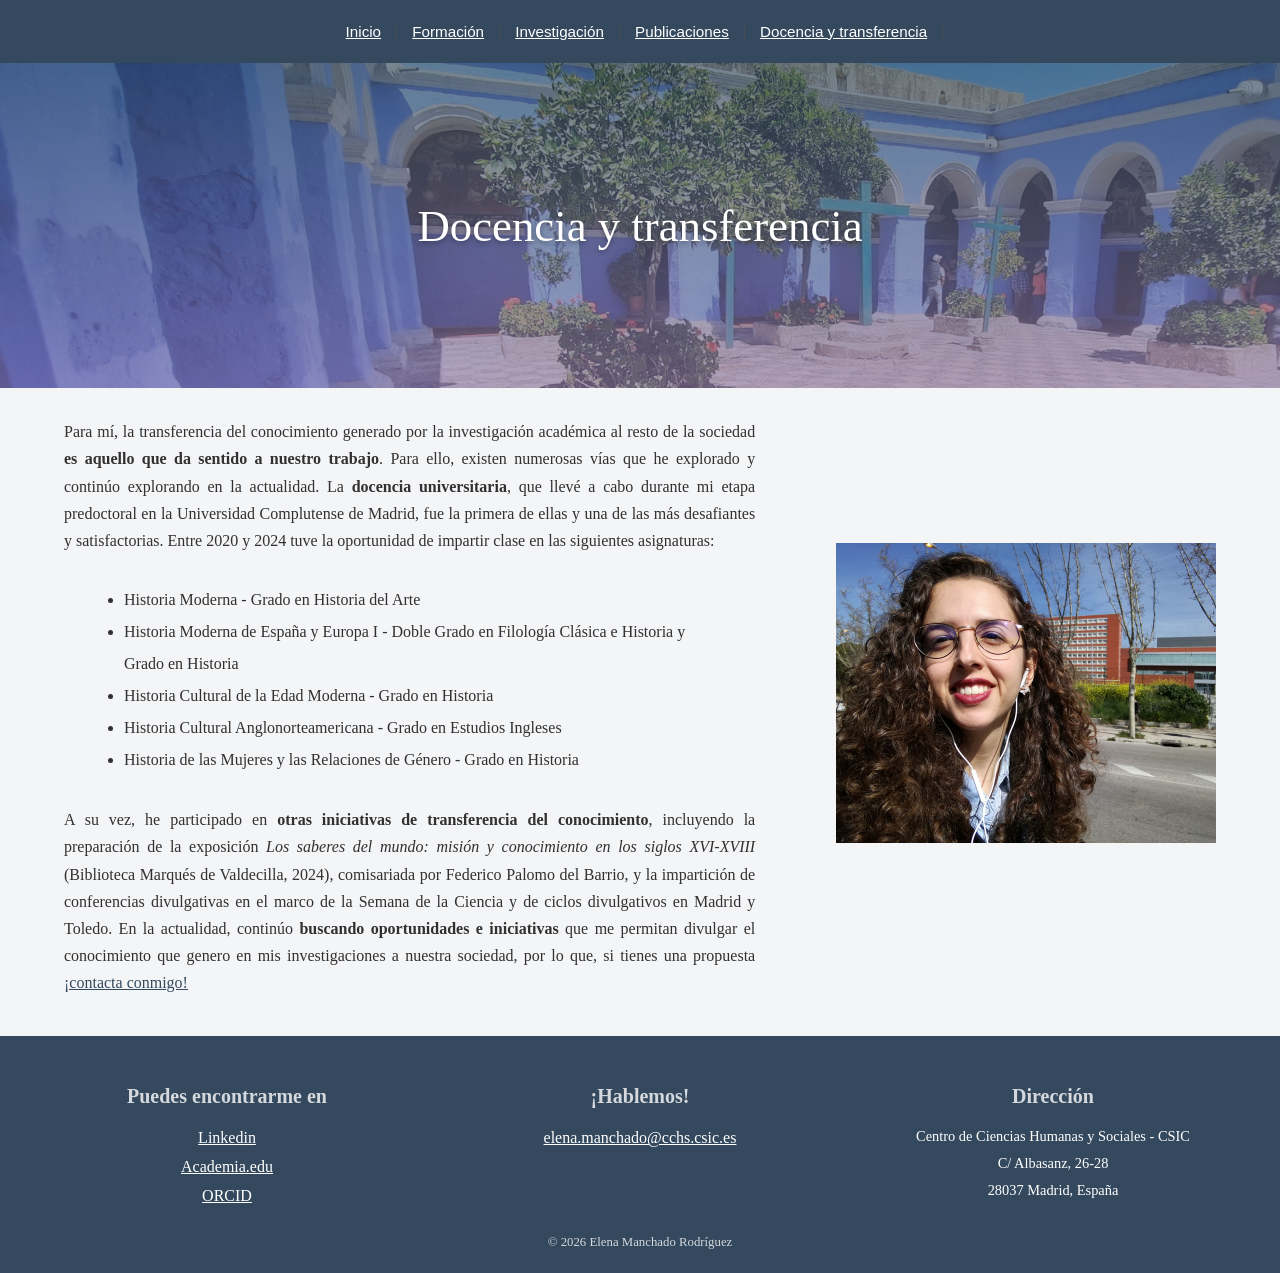
==== content/docencia.html @ 143a8853 "Sesión 28 septiembre 2" ====
<!DOCTYPE html>
<html lang="es">
  <head>
    <meta charset="utf-8">
    <meta name="description" content="Pagina web Complementos Informatica"/>
    <link rel="stylesheet" href="../styles/styles.css">
  </head>
  <body>
    <nav>
     <a href="../index.html">Inicio</a> |
     <a href="formación.html">Formación</a> | 
     <a href="proyectos.html">Investigación</a> | 
     <a href="publicaciones.html">Publicaciones</a> | 
     <a href="docencia.html">Docencia y transferencia</a> |   
    </nav>
    <header class="cabecera">
      <h1>Docencia y transferencia</h1>
    </header>
    <section class="docenciatexto">
      <img src="../images/docenciafoto.jpg" width="300" height="300" alt="Foto de Elena Manchado Rodríguez">
      <p>Para mí, la transferencia del conocimiento generado por la investigación académica al resto de la sociedad <strong>es aquello que da sentido a nuestro trabajo</strong>. Para ello, existen numerosas vías que he explorado y continúo explorando en la actualidad. La <strong>docencia universitaria</strong>, que llevé a cabo durante mi etapa predoctoral en la Universidad Complutense de Madrid, fue la primera de ellas y una de las más desafiantes y satisfactorias. Entre 2020 y 2024 tuve la oportunidad de impartir clase en las siguientes asignaturas:</p>
      <ul>
        <li>Historia Moderna - Grado en Historia del Arte</li>
        <li>Historia Moderna de España y Europa I - Doble Grado en Filología Clásica e Historia y Grado en Historia </li>
        <li>Historia Cultural de la Edad Moderna - Grado en Historia  </li>
        <li>Historia Cultural Anglonorteamericana - Grado en Estudios Ingleses </li>
        <li>Historia de las Mujeres y las Relaciones de Género - Grado en Historia</li> 
      </ul>
      <p>A su vez, he participado en<strong> otras iniciativas de transferencia del conocimiento</strong>, incluyendo la preparación de la exposición <em>Los saberes del mundo: misión y conocimiento en los siglos XVI-XVIII </em> (Biblioteca Marqués de Valdecilla, 2024), comisariada por Federico Palomo del Barrio, y la impartición de conferencias divulgativas en el marco de la Semana de la Ciencia y de ciclos divulgativos en Madrid y Toledo. En la actualidad, continúo <strong>buscando oportunidades e iniciativas</strong> que me permitan divulgar el conocimiento que genero en mis investigaciones a nuestra sociedad, por lo que, si tienes una propuesta <a href= "mailto:elena.manchado@cchs.csic.es">¡contacta conmigo!</a></p>
      </section>
     <footer>
      <div class="footer-redes">
        <h3>Puedes encontrarme en </h3>
        <p><a href="https://www.linkedin.com/in/elena-manchado-rodr%C3%ADguez-a53380370/" target="_blank" rel="noopener noreferrer">Linkedin</a></p>
        <p><a href="https://csic.academia.edu/ElenaManchadoRodr%C3%ADguez" target="_blank" rel="noopener noreferrer">Academia.edu</a></p>
        <p><a href="https://orcid.org/0009-0008-4334-5726" target="_blank" rel="noopener noreferrer">ORCID</a></p>
      </div>
      <div class="footer-contacto">
        <h3>¡Hablemos!</h3>
        <p><a href="mailto:elena.manchado@cchs.csic.es">elena.manchado@cchs.csic.es</a></p>
      </div>
      <div class="footer-direccion">
        <h3>Dirección</h3>
        <p>Centro de Ciencias Humanas y Sociales - CSIC</p>
        <p>C/ Albasanz, 26-28</p>
        <p>28037 Madrid, España</p> 
      </div>
      <div class="copyright">
       <p>© 2026 Elena Manchado Rodríguez</p>
      </div>
    </footer>
    <div>
---- styles/styles.css ----
body {
    margin: 0;
    font-family: Georgia, 'Times New Roman', Times, serif, Geneva, Tahoma, sans-serif;
    line-height: 1.7;
    background-color: #f4f5f7;
    color: #4a4f55;
}

nav {
    background-color: #34495e;
    padding: 18px 30px;
    text-align: center;
}
nav a {
    color:#ffff;
    font-family: Arial, Helvetica, sans-serif;
    font-size: 0.95rem;
    margin: 0 10px;
    transition: color 0.3s ease;

}

nav a:hover {
    color:#c9b9d9;
}
.cabecera {
    position: relative;
    height: 325px;
    background-image:
        linear-gradient(
            rgba(52, 73, 94, 0.65),
            rgba(142, 122, 168, 0.65)),
        url("../images/fotoportada.jpg");
    background-size: cover;
    background-position: center;
    display: flex;
    align-items: center;
    justify-content: center;
    text-align: center;
}

.cabecera h1 {
    margin: 0;
    padding: 20px 40px;
    color: white;
    font-size: 2.8rem;
    font-weight: normal;
    text-shadow: 0 2px 5px rgba(0, 0, 0, 0.35);
}   

.cabecera-proyecto1 {
    background-image:
        linear-gradient(
            rgba(52, 73, 94, 0.65),
            rgba(142, 122, 168, 0.65)
        ),
        url("../images/proyectotesis.jpg");
    background-position: center ;
}

.cabecera-proyecto2 {
    background-image:
        linear-gradient(
            rgba(52, 73, 94, 0.65),
            rgba(142, 122, 168, 0.65)
        ),
        url("../images/proyecto2foto.jpg");
    background-position: bottom ;
}

.cabecera-proyecto3 {
    background-image:
        linear-gradient(
            rgba(52, 73, 94, 0.65),
            rgba(142, 122, 168, 0.65)
        ),
        url("../images/proyectocarteras.jpg");
    background-position: center ;
}
#cita {
    max-width: 900px;
    width: 80%;
    margin: 20px auto;
    padding: 20px 40px;
    font-size: 1rem;
    font-style: italic;;
    color: #4a4f55;
    line-height: 1.8;
    text-align: center;

}
#cita p {
    width: 90%;
    margin: 5px auto 0;
    font-size: 1rem;
    font-style: normal;
    color: #6d6674;
    text-align: center;
              
}

h2 {
    font-size: 2rem;
    color: #323030;
    margin: 50px 50px 15px;
    text-align: left;
}

h3 {
    font-size: 1.25rem;
    color:#d5d9dd;
    margin: 15px 0;
    text-align: center;
}

h4 {
    font-size: 1.25rem;
    color: #4a4f55;
    margin: 15px 0;
    text-align: left;
}

h5 {
    font-size: 1.25rem;
    color: #323030;
    margin: 50px 50px 15px;
    text-align: left;
}
p {
    width: 55%;
    height: auto;
    margin: 20px 50px 20px; 
    text-align: justify;
    color: #323030;
}
img {
    max-width: 100%;
    height: 350px;
    width: 350px;
    display: block;
    margin-top: 120px;
    margin-bottom: 15px;
    margin-right: 50px;
    float: right;
}

#image_container {
    width:100%;
    overflow:auto;
}

#image_left {
    float: right;
    width: 33%;
}

 ul {
    width: 92%;
    list-style-type: disc;
    margin-left: 60px;
    padding: 0px;
    color: #323030;
    line-height: 2;
}

ul a {
    color: #34495e;
    text-decoration: underline;
    transition: color 0.3s ease;
}

ul a:hover {
    color: #8e7aa8;
}

.proyecto {
    width: 95%;
    max-width: 1200px;
    margin: 40px auto;
    background-color: #ffffff;
    margin-bottom: 30px;
    border-radius: 12px;
    box-shadow:
        0 4px 8px rgba(52, 73, 94, 0.08),
        0 10px 25px rgba(52, 73, 94, 0.10);
    overflow: hidden;
    transition: transform 0.3s ease, box-shadow 0.3s ease;
}

.proyecto:hover {
    transform: translateY(-3px);
    box-shadow:
        0 6px 12px rgba(52, 73, 94, 0.10),
        0 15px 30px rgba(142, 122, 168, 0.15);
}
.proyecto summary {
    list-style: none;
    cursor: pointer;
}

.proyecto summary::-webkit-details-marker {
    display: none;
}

.proyecto-header {
    display: grid;
    grid-template-columns: 220px 1fr auto;
    align-items: center;
    gap: 30px;
    padding: 22px;
}

.proyecto-imagen {
    width: 250px;
    height: 250px;
    object-fit: cover;
    border-radius: 8px;
    display: block;
    margin: 0;
    float: none;
}

.boton {
    display: inline-block;
    margin-top: 25px;
    padding: 9px 18px;
    border: 1px solid #34495e;
    border-radius: 25px;
    color: #34495e;
    background-color: transparent;
    font-family: Arial, Helvetica, sans-serif;
    font-size: 0.85rem;
    text-decoration: none;
    white-space: nowrap;
    transition: 
        background-color 0.3s ease,
        color 0.3s ease;
}

.boton:hover {
    background-color: #34495e;
    color: white;
}

.descripcion-proyecto h5 {
    margin: 25px 50px 10px;
}

.descripcion-proyecto p {
    width: 90%;
    text-align: justify;
    margin-bottom: 10px;
}

.descripcion-proyecto a {
    color: #34495e;
    text-decoration: underline;
    transition: color 0.3s ease;
}

.descripcion-proyecto a:hover {
    color: #8e7aa8;
}

.docenciatexto {
    width: 90%;
    margin: 0 auto;
}
 .docenciatexto p {
    width: 60%;
    margin: 30px 0;
    text-align: justify;
}

.docenciatexto img {
    float: right;
    width: 33%;
    height: 300px;
    object-fit: cover;
    margin: 125px 0 20px 60px;
}

.docenciatexto ul {
    width: 50%;
    list-style-type: disc;
    margin-left: 60px;
    padding: 0px;
    color: #323030;
    line-height: 2    
}

.docenciatexto a {
    color: #34495e;
    text-decoration: underline;
    transition: color 0.3s ease;
}

.docenciatexto a:hover {
    color: #8e7aa8;
}

footer {
    background-color: #34495e;
    color: white;
    display: flex;
    flex-wrap: wrap;
    justify-content: space-between;
    padding: 30px 50px 15px;
    font-size: 1rem;
    line-height: 1.5;
    margin-top: 40px;
}
 
.footer-redes, .footer-contacto, .footer-direccion {
    width: 30%;
}

footer p  {
    width: 100%;
    margin: 5px 0;
    text-align: center;
}

.footer-redes a, .footer-contacto a {
    color: white;
    text-decoration: underline;
}

.footer-redes a:hover {
    color: #c9b9d9;

}
.footer-contacto a:hover {
    color: #c9b9d9;
}

.footer-direccion p {
    font-size: 0.9rem;
    color: white;
}   

.copyright {
    width: 100%;
    margin: 15px auto 0;
    font-size: 0.8rem;
}

.copyright p {
    text-align: center;
    color: #d5d9dd;
}
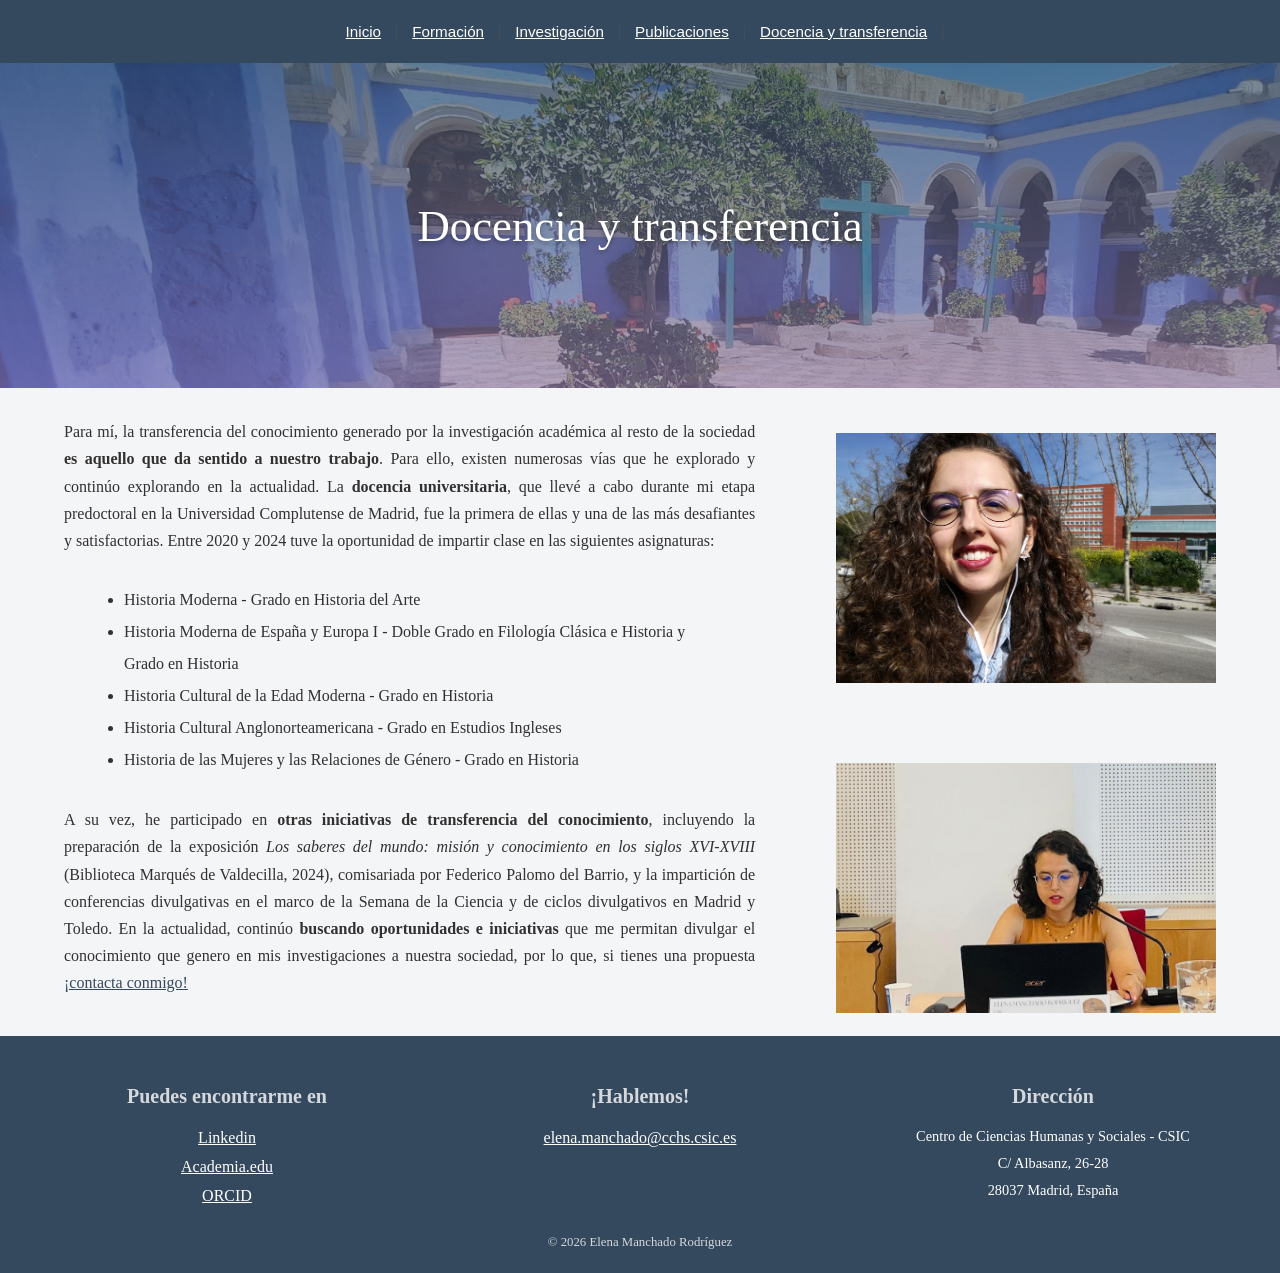
==== commit b57cac2d: "Sesión 28 sept 3" ====
--- a/content/docencia.html
+++ b/content/docencia.html
@@ -19,6 +19,7 @@
     <section class="docenciatexto">
       <img src="../images/docenciafoto.jpg" width="300" height="300" alt="Foto de Elena Manchado Rodríguez">
       <p>Para mí, la transferencia del conocimiento generado por la investigación académica al resto de la sociedad <strong>es aquello que da sentido a nuestro trabajo</strong>. Para ello, existen numerosas vías que he explorado y continúo explorando en la actualidad. La <strong>docencia universitaria</strong>, que llevé a cabo durante mi etapa predoctoral en la Universidad Complutense de Madrid, fue la primera de ellas y una de las más desafiantes y satisfactorias. Entre 2020 y 2024 tuve la oportunidad de impartir clase en las siguientes asignaturas:</p>
+      <img id= "foto2docencia" src="../images/docenciafoto2.jpeg" width="300" height="300" alt="Foto 2 de Elena Manchado Rodríguez">
       <ul>
         <li>Historia Moderna - Grado en Historia del Arte</li>
         <li>Historia Moderna de España y Europa I - Doble Grado en Filología Clásica e Historia y Grado en Historia </li>
@@ -26,8 +27,8 @@
         <li>Historia Cultural Anglonorteamericana - Grado en Estudios Ingleses </li>
         <li>Historia de las Mujeres y las Relaciones de Género - Grado en Historia</li> 
       </ul>
-      <p>A su vez, he participado en<strong> otras iniciativas de transferencia del conocimiento</strong>, incluyendo la preparación de la exposición <em>Los saberes del mundo: misión y conocimiento en los siglos XVI-XVIII </em> (Biblioteca Marqués de Valdecilla, 2024), comisariada por Federico Palomo del Barrio, y la impartición de conferencias divulgativas en el marco de la Semana de la Ciencia y de ciclos divulgativos en Madrid y Toledo. En la actualidad, continúo <strong>buscando oportunidades e iniciativas</strong> que me permitan divulgar el conocimiento que genero en mis investigaciones a nuestra sociedad, por lo que, si tienes una propuesta <a href= "mailto:elena.manchado@cchs.csic.es">¡contacta conmigo!</a></p>
-      </section>
+              <p>A su vez, he participado en<strong> otras iniciativas de transferencia del conocimiento</strong>, incluyendo la preparación de la exposición <em>Los saberes del mundo: misión y conocimiento en los siglos XVI-XVIII </em> (Biblioteca Marqués de Valdecilla, 2024), comisariada por Federico Palomo del Barrio, y la impartición de conferencias divulgativas en el marco de la Semana de la Ciencia y de ciclos divulgativos en Madrid y Toledo. En la actualidad, continúo <strong>buscando oportunidades e iniciativas</strong> que me permitan divulgar el conocimiento que genero en mis investigaciones a nuestra sociedad, por lo que, si tienes una propuesta <a href= "mailto:elena.manchado@cchs.csic.es">¡contacta conmigo!</a></p>
+       </section>
      <footer>
       <div class="footer-redes">
         <h3>Puedes encontrarme en </h3>
--- a/styles/styles.css
+++ b/styles/styles.css
@@ -154,6 +154,26 @@
     width: 33%;
 }
 
+.introformacion p {
+    width: 90%;
+    margin-top: 30px;
+    margin-bottom:0;
+}
+
+.introformacion a {
+    color: #34495e;
+    text-decoration: underline;
+    transition: color 0.3s ease;
+}
+
+.introformacion a:hover {
+    color: #8e7aa8;
+}
+
+.introformacion h2 {
+    margin-top: 30px;
+}
+
  ul {
     width: 92%;
     list-style-type: disc;
@@ -266,7 +286,7 @@
     width: 90%;
     margin: 0 auto;
 }
- .docenciatexto p {
+.docenciatexto p {
     width: 60%;
     margin: 30px 0;
     text-align: justify;
@@ -275,11 +295,20 @@
 .docenciatexto img {
     float: right;
     width: 33%;
-    height: 300px;
+    height: 250px;
     object-fit: cover;
-    margin: 125px 0 20px 60px;
-}
-
+    margin: 15px 0 20px 60px;
+    clear:both;
+}
+
+#foto2docencia {
+    float: right;
+    width: 33%;
+    height: 250px;
+    object-fit: cover;
+    margin: 60px 0 20px 15px;
+    clear: both;
+}
 .docenciatexto ul {
     width: 50%;
     list-style-type: disc;
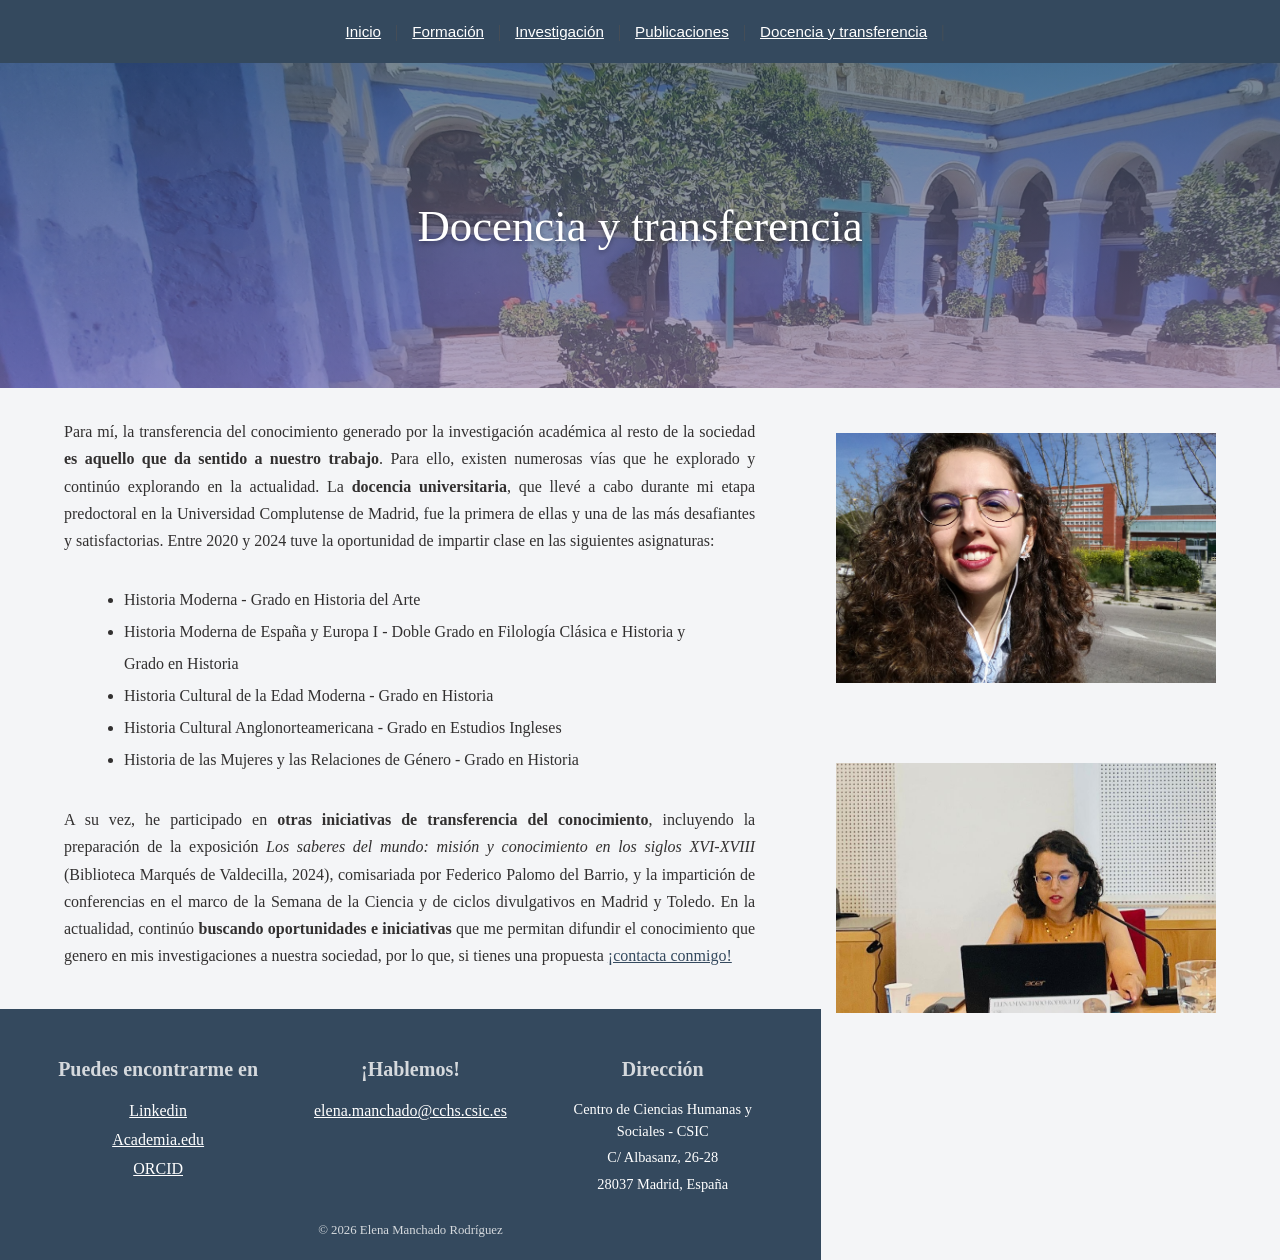
==== commit 67afd6c7: "Final commit sesión 28 sept" ====
--- a/content/docencia.html
+++ b/content/docencia.html
@@ -27,7 +27,7 @@
         <li>Historia Cultural Anglonorteamericana - Grado en Estudios Ingleses </li>
         <li>Historia de las Mujeres y las Relaciones de Género - Grado en Historia</li> 
       </ul>
-              <p>A su vez, he participado en<strong> otras iniciativas de transferencia del conocimiento</strong>, incluyendo la preparación de la exposición <em>Los saberes del mundo: misión y conocimiento en los siglos XVI-XVIII </em> (Biblioteca Marqués de Valdecilla, 2024), comisariada por Federico Palomo del Barrio, y la impartición de conferencias divulgativas en el marco de la Semana de la Ciencia y de ciclos divulgativos en Madrid y Toledo. En la actualidad, continúo <strong>buscando oportunidades e iniciativas</strong> que me permitan divulgar el conocimiento que genero en mis investigaciones a nuestra sociedad, por lo que, si tienes una propuesta <a href= "mailto:elena.manchado@cchs.csic.es">¡contacta conmigo!</a></p>
+              <p>A su vez, he participado en<strong> otras iniciativas de transferencia del conocimiento</strong>, incluyendo la preparación de la exposición <em>Los saberes del mundo: misión y conocimiento en los siglos XVI-XVIII </em> (Biblioteca Marqués de Valdecilla, 2024), comisariada por Federico Palomo del Barrio, y la impartición de conferencias  en el marco de la Semana de la Ciencia y de ciclos divulgativos en Madrid y Toledo. En la actualidad, continúo <strong>buscando oportunidades e iniciativas</strong> que me permitan difundir el conocimiento que genero en mis investigaciones a nuestra sociedad, por lo que, si tienes una propuesta <a href= "mailto:elena.manchado@cchs.csic.es">¡contacta conmigo!</a></p>
        </section>
      <footer>
       <div class="footer-redes">
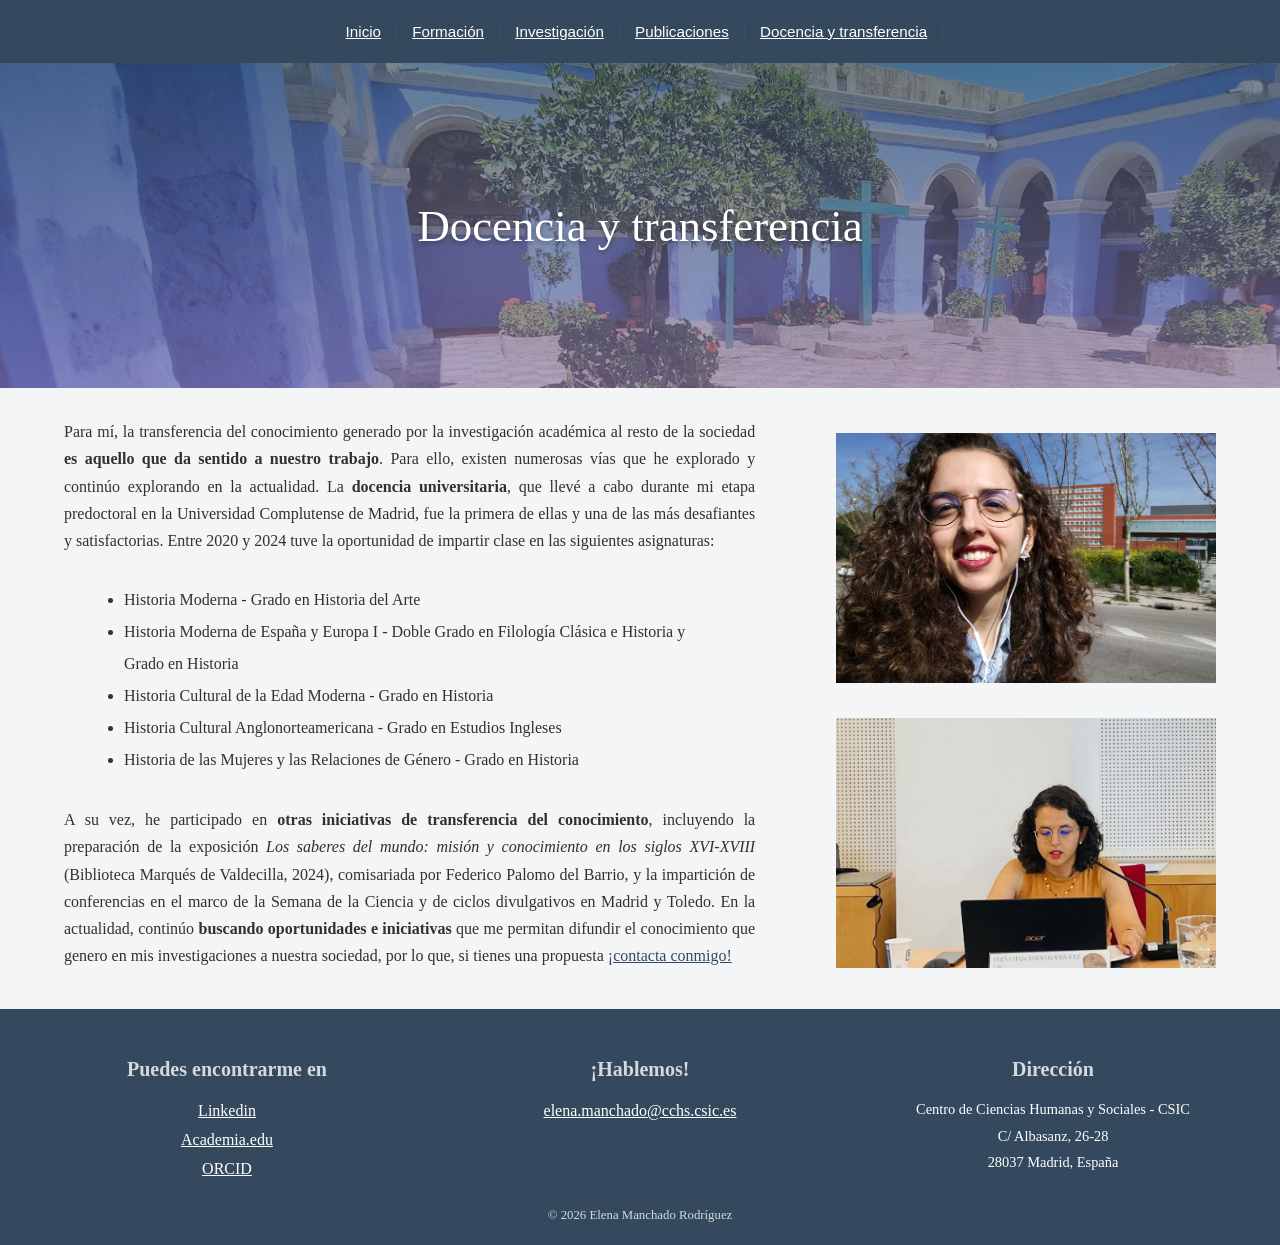
==== commit 9db3b4e4: "Fix image tag in docencia.html" ====
--- a/content/docencia.html
+++ b/content/docencia.html
@@ -4,6 +4,7 @@
     <meta charset="utf-8">
     <meta name="description" content="Pagina web Complementos Informatica"/>
     <link rel="stylesheet" href="../styles/styles.css">
+    <meta name="viewport" content="width=device-width, initial-scale=1.0">
   </head>
   <body>
     <nav>
@@ -19,7 +20,7 @@
     <section class="docenciatexto">
       <img src="../images/docenciafoto.jpg" width="300" height="300" alt="Foto de Elena Manchado Rodríguez">
       <p>Para mí, la transferencia del conocimiento generado por la investigación académica al resto de la sociedad <strong>es aquello que da sentido a nuestro trabajo</strong>. Para ello, existen numerosas vías que he explorado y continúo explorando en la actualidad. La <strong>docencia universitaria</strong>, que llevé a cabo durante mi etapa predoctoral en la Universidad Complutense de Madrid, fue la primera de ellas y una de las más desafiantes y satisfactorias. Entre 2020 y 2024 tuve la oportunidad de impartir clase en las siguientes asignaturas:</p>
-      <img id= "foto2docencia" src="../images/docenciafoto2.jpeg" width="300" height="300" alt="Foto 2 de Elena Manchado Rodríguez">
+      <img src="../images/docenciafoto2.jpeg" width="300" height="300" alt="Foto 2 de Elena Manchado Rodríguez">
       <ul>
         <li>Historia Moderna - Grado en Historia del Arte</li>
         <li>Historia Moderna de España y Europa I - Doble Grado en Filología Clásica e Historia y Grado en Historia </li>
@@ -50,4 +51,4 @@
        <p>© 2026 Elena Manchado Rodríguez</p>
       </div>
     </footer>
-    <div>+    <div>
--- a/styles/styles.css
+++ b/styles/styles.css
@@ -152,6 +152,12 @@
 #image_left {
     float: right;
     width: 33%;
+}
+
+.introformacion {
+    width: 90%;
+    max-width: 1200px;
+    margin: 0 auto;
 }
 
 .introformacion p {
@@ -309,6 +315,11 @@
     margin: 60px 0 20px 15px;
     clear: both;
 }
+.docenciatexto {
+    width: 90%;
+    max-width: 1200px;
+    margin: 0 auto;
+}
 .docenciatexto ul {
     width: 50%;
     list-style-type: disc;
@@ -377,4 +388,77 @@
 .copyright p {
     text-align: center;
     color: #d5d9dd;
-}+}
+@media (max-width: 768px) {
+
+    nav {
+        padding: 15px;
+    }
+
+    nav a {
+        margin: 0 5px;
+        font-size: 0.85rem;
+    }
+
+    .cabecera {
+        height: 250px;
+    }
+
+    .cabecera h1 {
+        font-size: 2rem;
+        padding: 20px;
+    }
+
+    p {
+        width: 85%;
+        margin: 20px auto;
+    }
+
+    img {
+        float: none;
+        width: 80%;
+        height: auto;
+        margin: 30px auto;
+    }
+
+    .docenciatexto {
+        width: 90%;
+    }
+
+    .docenciatexto p {
+        width: 100%;
+    }
+
+    .docenciatexto img {
+        float: none;
+        width: 70%;
+        height: auto;
+        margin: 30px auto;
+    }
+
+    .proyecto {
+        width: 90%;
+    }
+
+    .proyecto-header {
+        grid-template-columns: 1fr;
+    }
+
+    .proyecto-imagen {
+        width: 100%;
+        height: auto;
+    }
+
+    footer {
+        flex-direction: column;
+        align-items: center;
+        text-align: center;
+    }
+
+    .footer-redes,
+    .footer-contacto,
+    .footer-direccion {
+        width: 100%;
+        margin-bottom: 20px;
+    }
+}
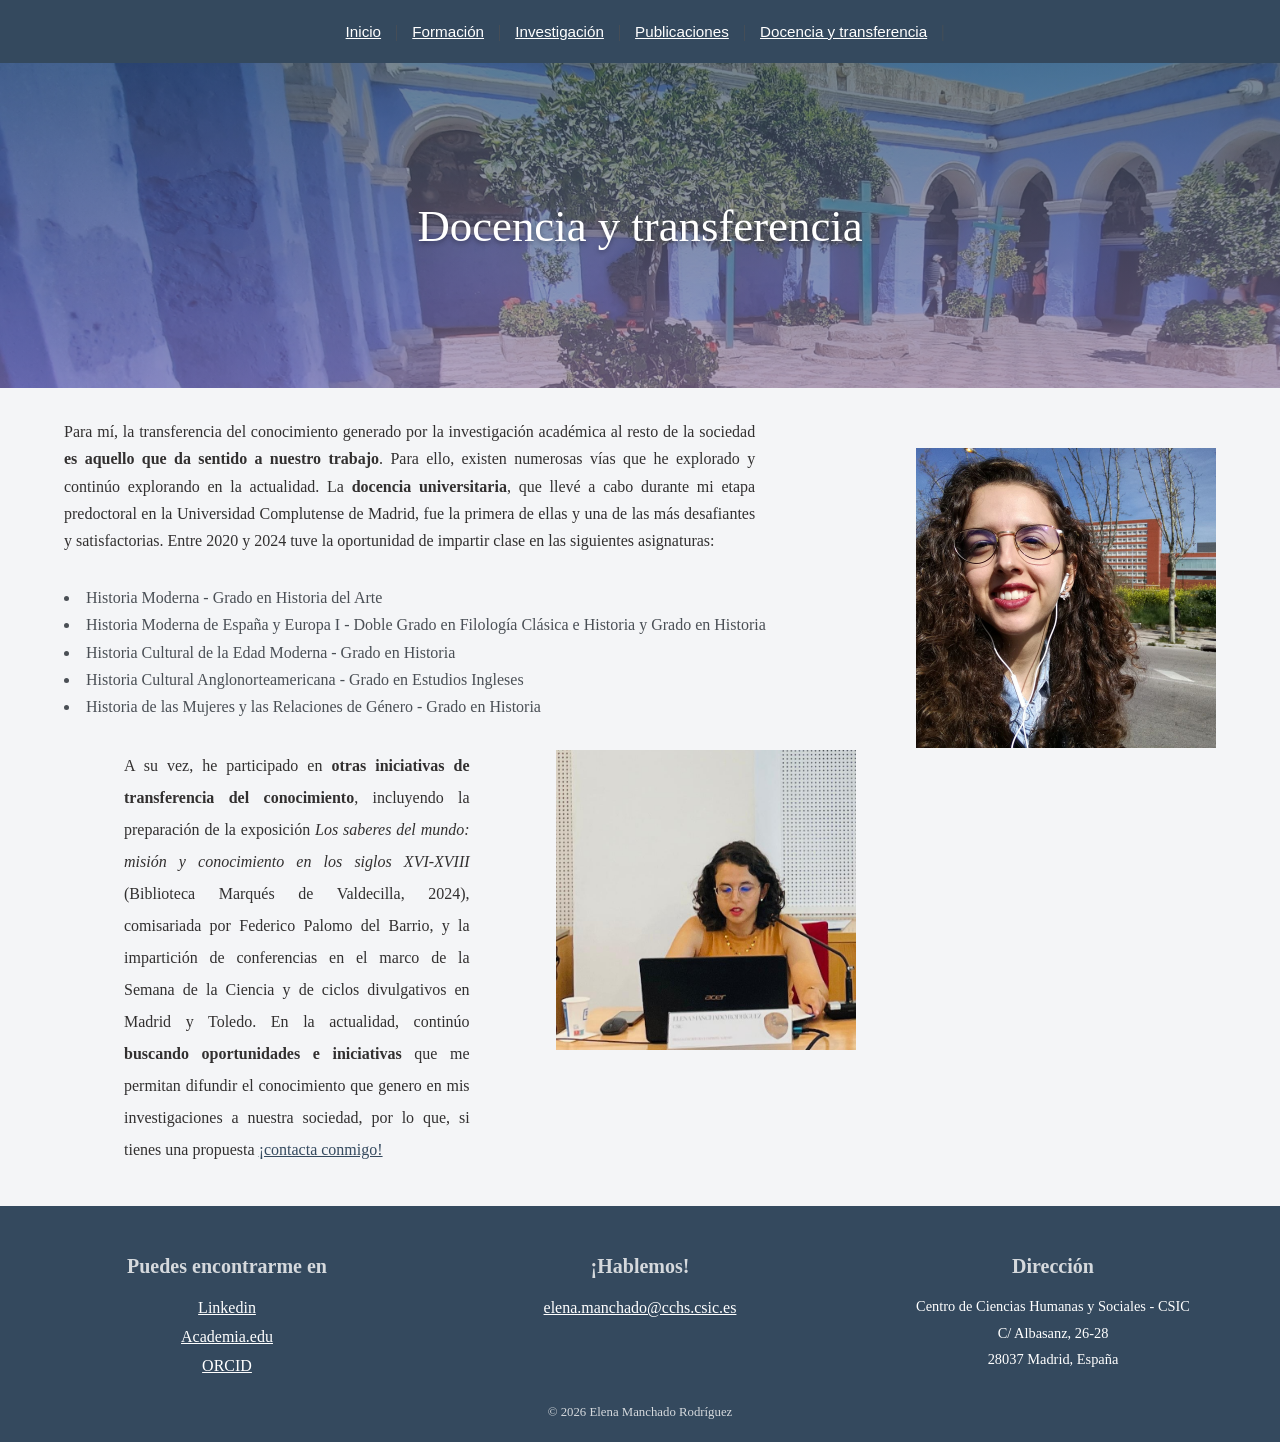
==== commit 2672e54f: "Revise content and add image in docencia.html Updated the docencia.html file to include an additiona" ====
--- a/content/docencia.html
+++ b/content/docencia.html
@@ -20,15 +20,15 @@
     <section class="docenciatexto">
       <img src="../images/docenciafoto.jpg" width="300" height="300" alt="Foto de Elena Manchado Rodríguez">
       <p>Para mí, la transferencia del conocimiento generado por la investigación académica al resto de la sociedad <strong>es aquello que da sentido a nuestro trabajo</strong>. Para ello, existen numerosas vías que he explorado y continúo explorando en la actualidad. La <strong>docencia universitaria</strong>, que llevé a cabo durante mi etapa predoctoral en la Universidad Complutense de Madrid, fue la primera de ellas y una de las más desafiantes y satisfactorias. Entre 2020 y 2024 tuve la oportunidad de impartir clase en las siguientes asignaturas:</p>
-      <img src="../images/docenciafoto2.jpeg" width="300" height="300" alt="Foto 2 de Elena Manchado Rodríguez">
-      <ul>
         <li>Historia Moderna - Grado en Historia del Arte</li>
         <li>Historia Moderna de España y Europa I - Doble Grado en Filología Clásica e Historia y Grado en Historia </li>
         <li>Historia Cultural de la Edad Moderna - Grado en Historia  </li>
         <li>Historia Cultural Anglonorteamericana - Grado en Estudios Ingleses </li>
         <li>Historia de las Mujeres y las Relaciones de Género - Grado en Historia</li> 
       </ul>
-              <p>A su vez, he participado en<strong> otras iniciativas de transferencia del conocimiento</strong>, incluyendo la preparación de la exposición <em>Los saberes del mundo: misión y conocimiento en los siglos XVI-XVIII </em> (Biblioteca Marqués de Valdecilla, 2024), comisariada por Federico Palomo del Barrio, y la impartición de conferencias  en el marco de la Semana de la Ciencia y de ciclos divulgativos en Madrid y Toledo. En la actualidad, continúo <strong>buscando oportunidades e iniciativas</strong> que me permitan difundir el conocimiento que genero en mis investigaciones a nuestra sociedad, por lo que, si tienes una propuesta <a href= "mailto:elena.manchado@cchs.csic.es">¡contacta conmigo!</a></p>
+        <img id="foto2" src="../images/docenciafoto2.jpeg" width="300" height="300" alt="Foto 2 de Elena Manchado Rodríguez">
+      <ul>
+        <p>A su vez, he participado en<strong> otras iniciativas de transferencia del conocimiento</strong>, incluyendo la preparación de la exposición <em>Los saberes del mundo: misión y conocimiento en los siglos XVI-XVIII </em> (Biblioteca Marqués de Valdecilla, 2024), comisariada por Federico Palomo del Barrio, y la impartición de conferencias  en el marco de la Semana de la Ciencia y de ciclos divulgativos en Madrid y Toledo. En la actualidad, continúo <strong>buscando oportunidades e iniciativas</strong> que me permitan difundir el conocimiento que genero en mis investigaciones a nuestra sociedad, por lo que, si tienes una propuesta <a href= "mailto:elena.manchado@cchs.csic.es">¡contacta conmigo!</a></p>
        </section>
      <footer>
       <div class="footer-redes">
--- a/styles/styles.css
+++ b/styles/styles.css
@@ -300,11 +300,10 @@
 
 .docenciatexto img {
     float: right;
-    width: 33%;
-    height: 250px;
+    width: 300px;
+    height: 300px;
     object-fit: cover;
-    margin: 15px 0 20px 60px;
-    clear:both;
+    margin: 30px 0 20px 60px;
 }
 
 #foto2docencia {
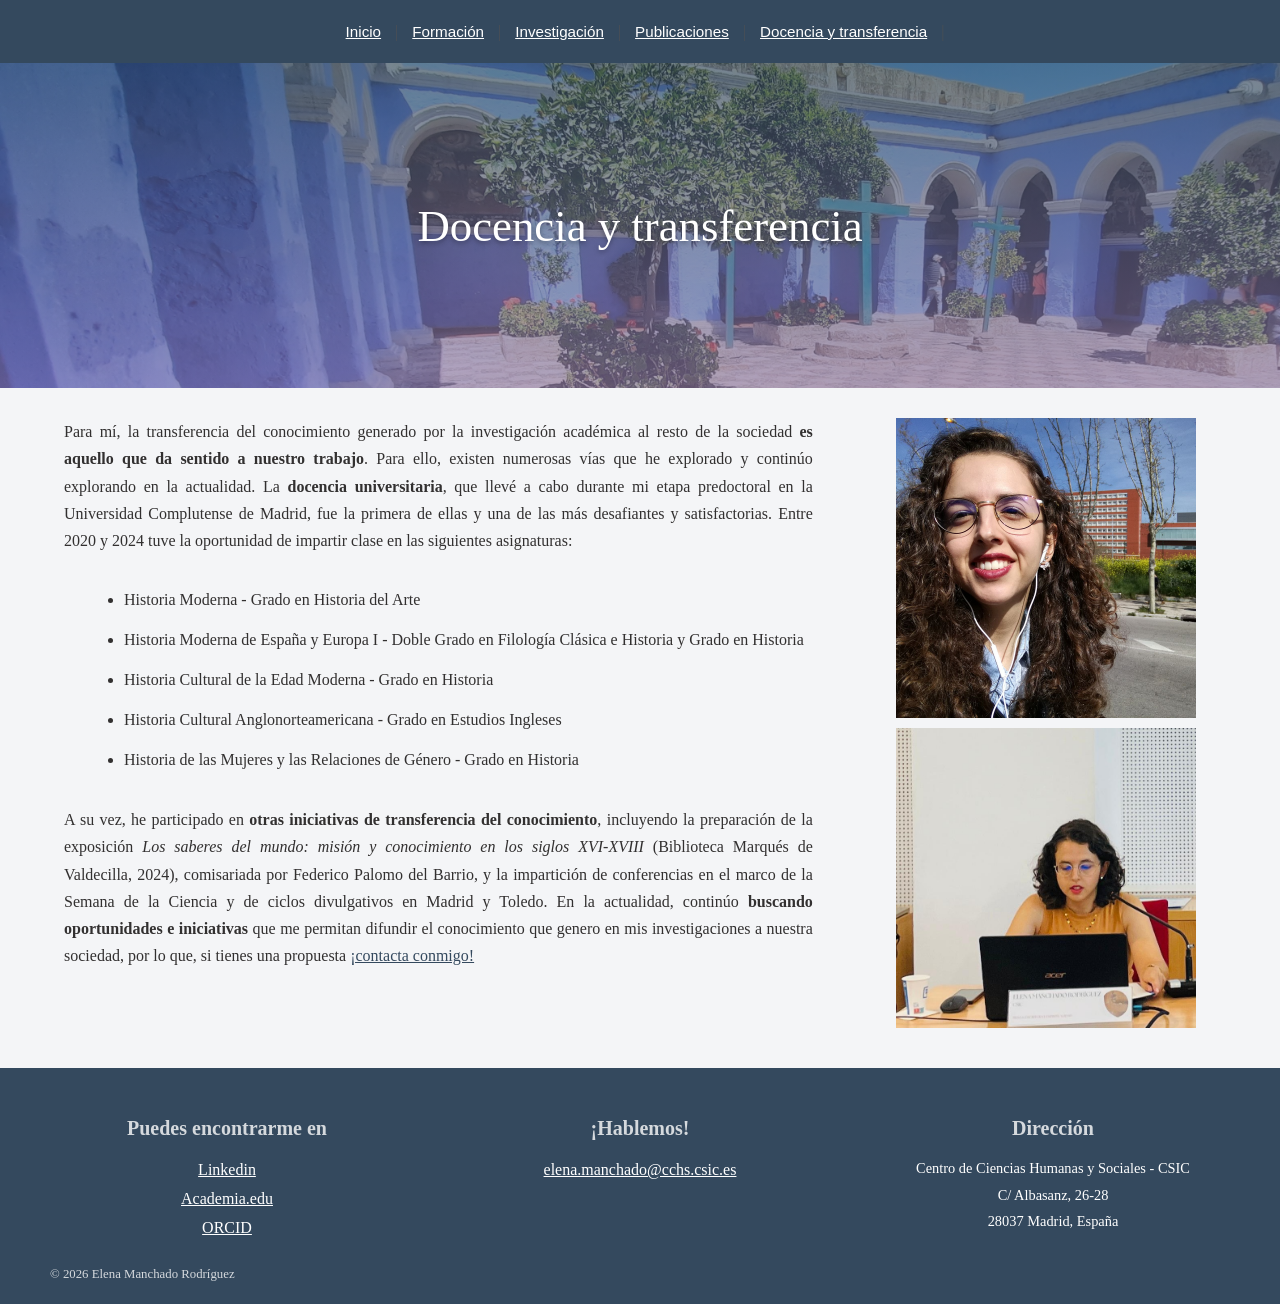
==== commit 925cd641: "Solución problemas pantalla grande" ====
--- a/content/docencia.html
+++ b/content/docencia.html
@@ -20,15 +20,15 @@
     <section class="docenciatexto">
       <img src="../images/docenciafoto.jpg" width="300" height="300" alt="Foto de Elena Manchado Rodríguez">
       <p>Para mí, la transferencia del conocimiento generado por la investigación académica al resto de la sociedad <strong>es aquello que da sentido a nuestro trabajo</strong>. Para ello, existen numerosas vías que he explorado y continúo explorando en la actualidad. La <strong>docencia universitaria</strong>, que llevé a cabo durante mi etapa predoctoral en la Universidad Complutense de Madrid, fue la primera de ellas y una de las más desafiantes y satisfactorias. Entre 2020 y 2024 tuve la oportunidad de impartir clase en las siguientes asignaturas:</p>
+      <img id="foto2" src="../images/docenciafoto2.jpeg" width="300" height="300" alt="Foto 2 de Elena Manchado Rodríguez">
+      <ul>  
         <li>Historia Moderna - Grado en Historia del Arte</li>
         <li>Historia Moderna de España y Europa I - Doble Grado en Filología Clásica e Historia y Grado en Historia </li>
         <li>Historia Cultural de la Edad Moderna - Grado en Historia  </li>
         <li>Historia Cultural Anglonorteamericana - Grado en Estudios Ingleses </li>
         <li>Historia de las Mujeres y las Relaciones de Género - Grado en Historia</li> 
       </ul>
-        <img id="foto2" src="../images/docenciafoto2.jpeg" width="300" height="300" alt="Foto 2 de Elena Manchado Rodríguez">
-      <ul>
-        <p>A su vez, he participado en<strong> otras iniciativas de transferencia del conocimiento</strong>, incluyendo la preparación de la exposición <em>Los saberes del mundo: misión y conocimiento en los siglos XVI-XVIII </em> (Biblioteca Marqués de Valdecilla, 2024), comisariada por Federico Palomo del Barrio, y la impartición de conferencias  en el marco de la Semana de la Ciencia y de ciclos divulgativos en Madrid y Toledo. En la actualidad, continúo <strong>buscando oportunidades e iniciativas</strong> que me permitan difundir el conocimiento que genero en mis investigaciones a nuestra sociedad, por lo que, si tienes una propuesta <a href= "mailto:elena.manchado@cchs.csic.es">¡contacta conmigo!</a></p>
+      <p>A su vez, he participado en<strong> otras iniciativas de transferencia del conocimiento</strong>, incluyendo la preparación de la exposición <em>Los saberes del mundo: misión y conocimiento en los siglos XVI-XVIII </em> (Biblioteca Marqués de Valdecilla, 2024), comisariada por Federico Palomo del Barrio, y la impartición de conferencias  en el marco de la Semana de la Ciencia y de ciclos divulgativos en Madrid y Toledo. En la actualidad, continúo <strong>buscando oportunidades e iniciativas</strong> que me permitan difundir el conocimiento que genero en mis investigaciones a nuestra sociedad, por lo que, si tienes una propuesta <a href= "mailto:elena.manchado@cchs.csic.es">¡contacta conmigo!</a></p>
        </section>
      <footer>
       <div class="footer-redes">
--- a/styles/styles.css
+++ b/styles/styles.css
@@ -17,12 +17,12 @@
     font-size: 0.95rem;
     margin: 0 10px;
     transition: color 0.3s ease;
-
 }
 
 nav a:hover {
     color:#c9b9d9;
 }
+
 .cabecera {
     position: relative;
     height: 325px;
@@ -65,7 +65,7 @@
             rgba(142, 122, 168, 0.65)
         ),
         url("../images/proyecto2foto.jpg");
-    background-position: bottom ;
+    background-position: bottom;
 }
 
 .cabecera-proyecto3 {
@@ -77,6 +77,19 @@
         url("../images/proyectocarteras.jpg");
     background-position: center ;
 }
+
+.cabecera-proyecto1 h1 {
+    max-width: 1200px;
+}
+
+.cabecera-proyecto2 h1 {
+    max-width: 1200px;
+}
+
+.cabecera-proyecto3 h1 {
+    max-width: 1200px;
+}  
+
 #cita {
     max-width: 900px;
     width: 80%;
@@ -128,11 +141,28 @@
 }
 p {
     width: 55%;
+    max-width: 1200px;
     height: auto;
     margin: 20px 50px 20px; 
     text-align: justify;
     color: #323030;
 }
+
+#presentación {
+    width: 90%;
+    max-width: 1200px;
+    margin: 0 auto;
+}
+
+#presentación h2 {
+    margin: 50px 0 15px;
+}
+
+#presentación p {
+    width: 70%;
+    margin: 20px 0;
+}
+
 img {
     max-width: 100%;
     height: 350px;
@@ -141,6 +171,20 @@
     margin-top: 120px;
     margin-bottom: 15px;
     margin-right: 50px;
+    float: right;
+}
+
+.imagen {
+    width: 90%;
+    max-width: 1200px;
+    margin: 0 auto;
+}
+
+.imagen img {
+    width: 300px;
+    height: 300px;
+    object-fit: cover;
+    margin: 130px 0px 20px 50px;
     float: right;
 }
 
@@ -268,8 +312,13 @@
     color: white;
 }
 
+.descripcion-proyecto {
+    max-width:1200px;
+    margin: 0 auto;
+}
 .descripcion-proyecto h5 {
     margin: 25px 50px 10px;
+    max-width:1200px;
 }
 
 .descripcion-proyecto p {
@@ -288,12 +337,20 @@
     color: #8e7aa8;
 }
 
+.publicaciones {
+    max-width: 1200px;
+    margin: 0 auto;
+}
+
 .docenciatexto {
     width: 90%;
+    max-width: 1200px;
     margin: 0 auto;
-}
+    overflow: auto;
+}
+
 .docenciatexto p {
-    width: 60%;
+    width: 65%;
     margin: 30px 0;
     text-align: justify;
 }
@@ -303,29 +360,25 @@
     width: 300px;
     height: 300px;
     object-fit: cover;
-    margin: 30px 0 20px 60px;
-}
-
-#foto2docencia {
-    float: right;
-    width: 33%;
-    height: 250px;
-    object-fit: cover;
-    margin: 60px 0 20px 15px;
+    margin: 30px 20px 0px 0px;
+}
+
+#foto2 {
     clear: both;
-}
-.docenciatexto {
-    width: 90%;
-    max-width: 1200px;
-    margin: 0 auto;
-}
+    margin-top: 10px;
+}
+
 .docenciatexto ul {
-    width: 50%;
+    width: 65%;
     list-style-type: disc;
-    margin-left: 60px;
+    margin: 20px 0 30 px 40px;
     padding: 0px;
     color: #323030;
-    line-height: 2    
+    line-height: 2;   
+}
+
+.docenciatexto li{
+    margin-bottom: 8px;
 }
 
 .docenciatexto a {
@@ -385,7 +438,7 @@
 }
 
 .copyright p {
-    text-align: center;
+    text-align: left;
     color: #d5d9dd;
 }
 @media (max-width: 768px) {
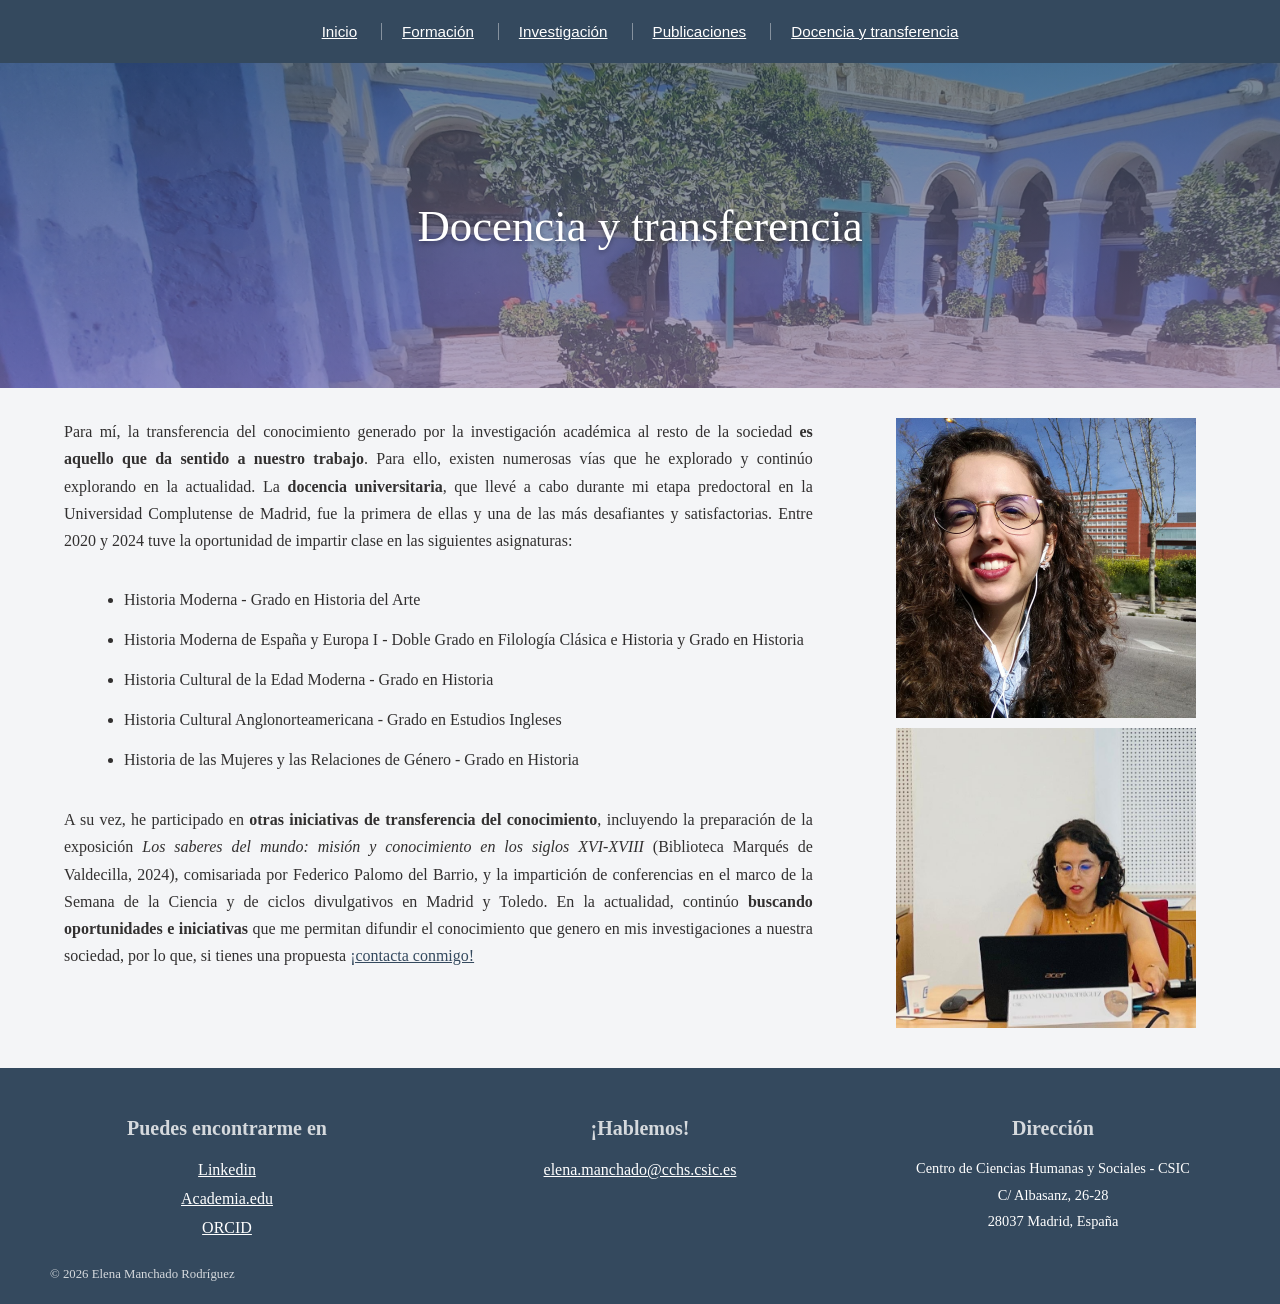
==== commit f4a1c7db: "más soluciones" ====
--- a/content/docencia.html
+++ b/content/docencia.html
@@ -8,11 +8,11 @@
   </head>
   <body>
     <nav>
-     <a href="../index.html">Inicio</a> |
-     <a href="formación.html">Formación</a> | 
-     <a href="proyectos.html">Investigación</a> | 
-     <a href="publicaciones.html">Publicaciones</a> | 
-     <a href="docencia.html">Docencia y transferencia</a> |   
+     <a href="../index.html">Inicio</a> 
+     <a href="formacion.html">Formación</a> 
+     <a href="proyectos.html">Investigación</a> 
+     <a href="publicaciones.html">Publicaciones</a> 
+     <a href="docencia.html">Docencia y transferencia</a>    
     </nav>
     <header class="cabecera">
       <h1>Docencia y transferencia</h1>
--- a/styles/styles.css
+++ b/styles/styles.css
@@ -17,6 +17,11 @@
     font-size: 0.95rem;
     margin: 0 10px;
     transition: color 0.3s ease;
+}
+
+nav a + a {
+    border-left: 1px solid rgba(255, 255, 255, 0.4);
+    padding-left: 20px;
 }
 
 nav a:hover {
@@ -444,73 +449,90 @@
 @media (max-width: 768px) {
 
     nav {
-        padding: 15px;
-    }
-
-    nav a {
-        margin: 0 5px;
-        font-size: 0.85rem;
-    }
-
-    .cabecera {
-        height: 250px;
-    }
-
-    .cabecera h1 {
-        font-size: 2rem;
-        padding: 20px;
-    }
-
-    p {
-        width: 85%;
-        margin: 20px auto;
-    }
-
-    img {
-        float: none;
-        width: 80%;
-        height: auto;
-        margin: 30px auto;
-    }
-
-    .docenciatexto {
-        width: 90%;
-    }
-
+        display: flex;
+        flex-wrap: wrap;
+        justify-content: center;
+        gap: 8px 16px;
+        padding: 12px 10px;
+    }
+
+    nav a { margin: 0; font-size: 0.9rem; }
+
+    nav a + a { border-left: none; padding-left: 0; }
+
+    .cabecera { height: auto; min-height: 220px; }
+    .cabecera h1 { font-size: 1.8rem; padding: 20px; }
+
+    #presentación, .introformacion, .docenciatexto, .imagen {
+        width: 100%;
+    }
+
+    
+    h2, h5,
+    #presentación h2,
+    .introformacion h2,
+    .descripcion-proyecto h5 {
+        margin: 30px 20px 10px;
+    }
+    h2 { font-size: 1.6rem; }
+
+   
+    p,
+    #presentación p,
+    .introformacion p,
+    .descripcion-proyecto p,
     .docenciatexto p {
-        width: 100%;
-    }
-
+        width: auto;
+        margin: 15px 20px;
+        text-align: left;
+    }
+
+    
+    ul,
+    .docenciatexto ul {
+        width: auto;
+        margin: 15px 20px;
+        padding-left: 20px;
+    }
+
+    
+    img,
+    .imagen img,
     .docenciatexto img {
         float: none;
-        width: 70%;
+        display: block;
+        width: 80%;
+        max-width: 320px;
         height: auto;
-        margin: 30px auto;
-    }
-
-    .proyecto {
-        width: 90%;
-    }
-
+        margin: 25px auto;
+    }
+    .imagen img { aspect-ratio: 1 / 1; object-fit: cover; }
+    #image_left { float: none; width: 100%; }
+
+   
+    #cita { width: 90%; padding: 15px 10px; }
+
+   
+    .proyecto { width: 92%; }
     .proyecto-header {
         grid-template-columns: 1fr;
-    }
-
-    .proyecto-imagen {
-        width: 100%;
-        height: auto;
-    }
-
+        gap: 15px;
+        padding: 15px;
+    }
+    .proyecto-imagen { width: 100%; height: auto; }
+
+   
     footer {
         flex-direction: column;
         align-items: center;
         text-align: center;
-    }
-
+        padding: 25px 20px 15px;
+    }
     .footer-redes,
     .footer-contacto,
     .footer-direccion {
         width: 100%;
         margin-bottom: 20px;
     }
-}
+    .copyright p { text-align: center; }
+}
